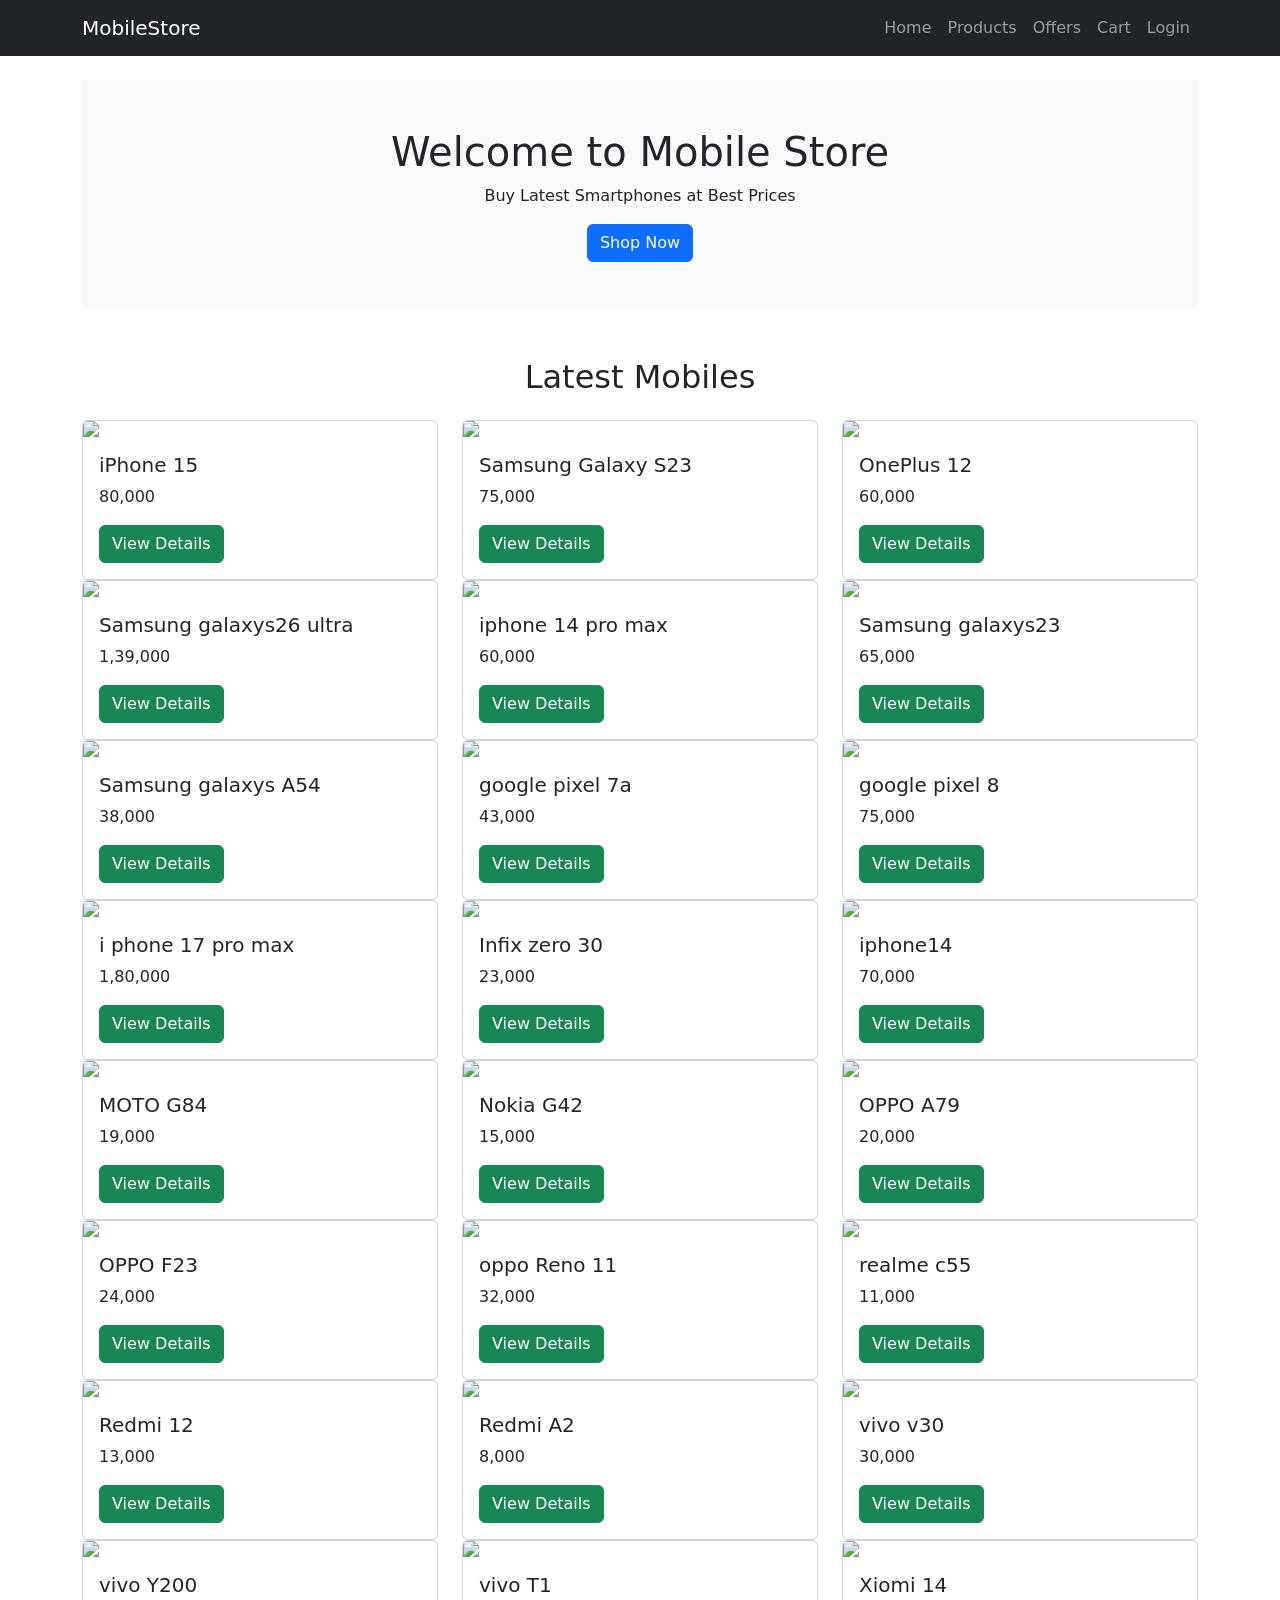
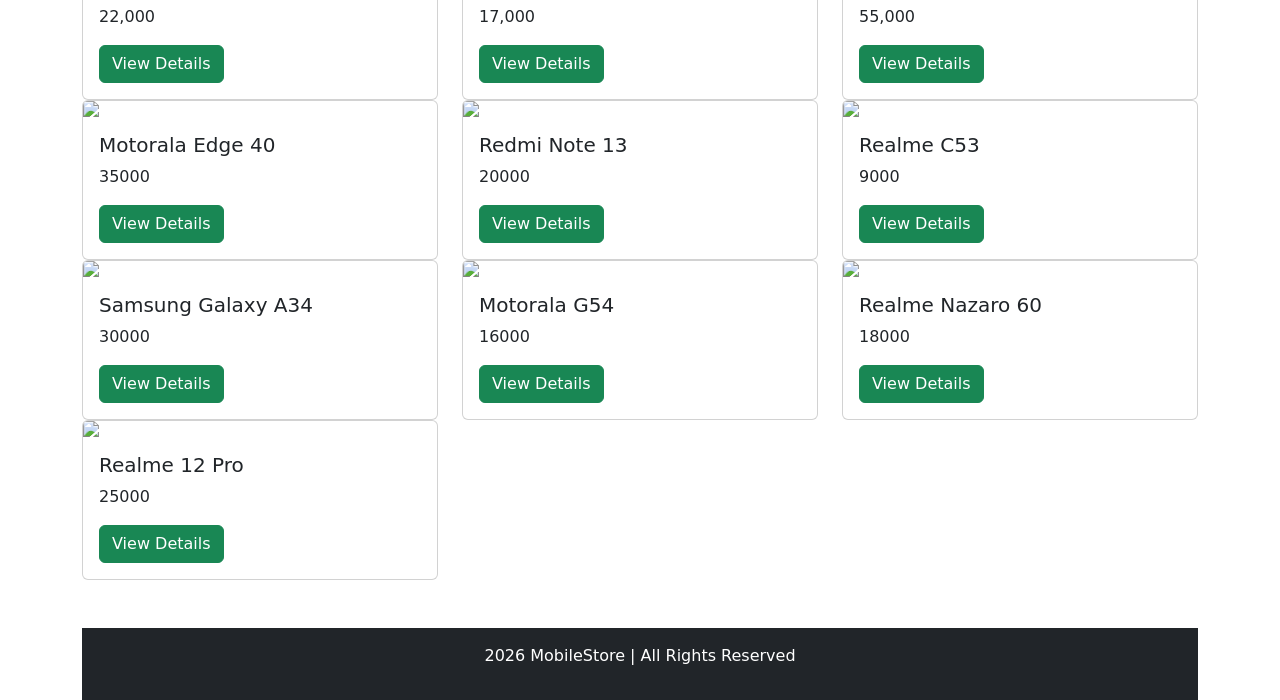
==== index.html @ e8ac7e26 "Add files via upload" ====
<!DOCTYPE html>
<html lang="en">
<head>
<meta charset="UTF-8">
<meta name="viewport" content="width=device-width, initial-scale=1">

<title>Mobile Store</title>

<link href="https://cdn.jsdelivr.net/npm/bootstrap@5.3.2/dist/css/bootstrap.min.css" rel="stylesheet">
<link rel="stylesheet" href="css/style.css">

</head>

<body>

<!-- Navbar -->

<nav class="navbar navbar-expand-lg navbar-dark bg-dark">
<div class="container">

<a class="navbar-brand" href="index.html">MobileStore</a>

<button class="navbar-toggler" data-bs-toggle="collapse" data-bs-target="#menu">
<span class="navbar-toggler-icon"></span>
</button>

<div class="collapse navbar-collapse" id="menu">

<ul class="navbar-nav ms-auto">

<li class="nav-item">
<a class="nav-link" href="index.html">Home</a>
</li>

<li class="nav-item">
<a class="nav-link" href="products.html">Products</a>
</li>

<li class="nav-item">
<a class="nav-link" href="offer.html">Offers</a>
</li>

<li class="nav-item">
<a class="nav-link" href="cart.html">Cart</a>
</li>

<li class="nav-item">
<a class="nav-link" href="login.html">Login</a>
</li>

</ul>

</div>
</div>
</nav>

<!-- Banner -->

<div class="container mt-4">

<div class="p-5 bg-light text-center">

<section class="hero">
<h1>Welcome to Mobile Store</h1>
<p>Buy Latest Smartphones at Best Prices</p>

<a href="products.html" class="btn btn-primary">
Shop Now
</a>
</section>

</div>

</div>

<!-- Products -->

<div class="container mt-5">

<h2 class="text-center mb-4">Latest Mobiles</h2>

<div class="row">

<div class="col-md-4">
<div class="card">

<img src="images/iphone15.jpg" class="card-img-top">

<div class="card-body">

<h5>iPhone 15</h5>
<p>80,000</p>

<a href="products.html" class="btn btn-success">
View Details
</a>

</div>
</div>
</div>

<div class="col-md-4">
<div class="card">

<img src="images/samsung 23.jpg" class="card-img-top">

<div class="card-body">

<h5>Samsung Galaxy S23</h5>
<p>75,000</p>

<a href="products.html" class="btn btn-success">
View Details
</a>

</div>
</div>
</div>

<div class="col-md-4">
<div class="card">

<img src="images/one pluse 12.jpg" class="card-img-top">

<div class="card-body">

<h5>OnePlus 12</h5>
<p>60,000</p>

<a href="products.html" class="btn btn-success">
View Details
</a>

</div>
</div>
</div>

<div class="col-md-4">
<div class="card">

<img src="images/s26 ultra.jpg" class="card-img-top">

<div class="card-body">

<h5>Samsung galaxys26 ultra</h5>
<p>1,39,000</p>

<a href="products.html" class="btn btn-success">
View Details
</a>

</div>
</div>
</div>

<div class="col-md-4">
<div class="card">

<img src="images/iphone 14 max.jpg" class="card-img-top">

<div class="card-body">

<h5>iphone 14 pro max</h5>
<p>60,000</p>

<a href="products.html" class="btn btn-success">
View Details
</a>

</div>
</div>
</div>

<div class="col-md-4">
<div class="card">

<img src="images/samsung 23.jpg" class="card-img-top">

<div class="card-body">

<h5>Samsung galaxys23 </h5>
<p>65,000</p>

<a href="products.html" class="btn btn-success">
View Details
</a>

</div>
</div>
</div>

<div class="col-md-4">
<div class="card">

<img src="images/Samsung galaxy A54.jpg" class="card-img-top">

<div class="card-body">

<h5>Samsung galaxys A54 </h5>
<p>38,000</p>

<a href="products.html" class="btn btn-success">
View Details
</a>

</div>
</div>
</div>

<div class="col-md-4">
<div class="card">

<img src="images/google pixel 7a.jpg" class="card-img-top">

<div class="card-body">

<h5>google pixel 7a </h5>
<p>43,000</p>

<a href="products.html" class="btn btn-success">
View Details
</a>

</div>
</div>
</div>

<div class="col-md-4">
<div class="card">

<img src="images/google pixel 8.jpg" class="card-img-top">

<div class="card-body">

<h5>google pixel 8 </h5>
<p>75,000</p>

<a href="products.html" class="btn btn-success">
View Details
</a>

</div>
</div>
</div>

<div class="col-md-4">
<div class="card">

<img src="images/i phone 17 pro max.jpg" class="card-img-top">

<div class="card-body">

<h5>i phone 17 pro max </h5>
<p>1,80,000</p>

<a href="products.html" class="btn btn-success">
View Details
</a>

</div>
</div>
</div>

<div class="col-md-4">
<div class="card">

<img src="images/Infix zero 30.jpg" class="card-img-top">

<div class="card-body">

<h5>Infix zero 30</h5>
<p>23,000</p>

<a href="products.html" class="btn btn-success">
View Details
</a>

</div>
</div>
</div>

<div class="col-md-4">
<div class="card">

<img src="images/iphone14.jpg" class="card-img-top">

<div class="card-body">

<h5> iphone14 </h5>
<p>70,000</p>

<a href="products.html" class="btn btn-success">
View Details
</a>

</div>
</div>
</div>

<div class="col-md-4">
<div class="card">

<img src="images/MOTO G84.jpg" class="card-img-top">

<div class="card-body">

<h5>MOTO G84</h5>
<p>19,000</p>

<a href="products.html" class="btn btn-success">
View Details
</a>

</div>
</div>
</div>

<div class="col-md-4">
<div class="card">

<img src="images/Nokia G42.jpg" class="card-img-top">

<div class="card-body">

<h5>Nokia G42</h5>
<p>15,000</p>

<a href="products.html" class="btn btn-success">
View Details
</a>

</div>
</div>
</div>

<div class="col-md-4">
<div class="card">

<img src="images/OPPO A79.jpg" class="card-img-top">

<div class="card-body">

<h5>OPPO A79</h5>
<p>20,000</p>

<a href="products.html" class="btn btn-success">
View Details
</a>

</div>
</div>
</div>

<div class="col-md-4">
<div class="card">

<img src="images/OPPO F 23.jpg" class="card-img-top">

<div class="card-body">

<h5>OPPO F23</h5>
<p>24,000</p>

<a href="products.html" class="btn btn-success">
View Details
</a>
</div>
</div>
</div>

<div class="col-md-4">
<div class="card">

<img src="images/oppo Reno 11.jpg" class="card-img-top">

<div class="card-body">

<h5>oppo Reno 11</h5>
<p>32,000</p>

<a href="products.html" class="btn btn-success">
View Details
</a>

</div>
</div>
</div>

<div class="col-md-4">
<div class="card">

<img src="images/realme c55.jpg" class="card-img-top">

<div class="card-body">

<h5>realme c55</h5>
<p>11,000</p>

<a href="products.html" class="btn btn-success">
View Details
</a>

</div>
</div>
</div>

<div class="col-md-4">
<div class="card">

<img src="images/Redmi 12.jpg" class="card-img-top">

<div class="card-body">

<h5>Redmi 12</h5>
<p>13,000</p>

<a href="products.html" class="btn btn-success">
View Details
</a>

</div>
</div>
</div>

<div class="col-md-4">
<div class="card">

<img src="images/redmi A2.jpg" class="card-img-top">

<div class="card-body">

<h5>Redmi A2</h5>
<p>8,000</p>

<a href="products.html" class="btn btn-success">
View Details
</a>

</div>
</div>
</div>

<div class="col-md-4">
<div class="card">

<img src="images/vivo v30.jpg" class="card-img-top">

<div class="card-body">

<h5>vivo v30</h5>
<p>30,000</p>

<a href="products.html" class="btn btn-success">
View Details
</a>

</div>
</div>
</div>

<div class="col-md-4">
<div class="card">

<img src="images/vivo Y200.jpg" class="card-img-top">

<div class="card-body">

<h5>vivo Y200</h5>
<p>22,000</p>

<a href="products.html" class="btn btn-success">
View Details
</a>

</div>
</div>
</div>

<div class="col-md-4">
<div class="card">

<img src="images/vivoT 1.jpg" class="card-img-top">

<div class="card-body">

<h5>vivo T1</h5>
<p>17,000</p>

<a href="products.html" class="btn btn-success">
View Details
</a>

</div>
</div>
</div>

<div class="col-md-4">
<div class="card">

<img src="images/Xiomi 14.jpg" class="card-img-top">

<div class="card-body">

<h5>Xiomi 14</h5>
<p>55,000</p>

<a href="products.html" class="btn btn-success">
View Details
</a>

</div>
</div>
</div>

<div class="col-md-4">
<div class="card">

<img src="images/Motorala Edge 40.jpg" class="card-img-top">

<div class="card-body">

<h5>Motorala Edge 40 </h5>
<p>35000</p>

<a href="products.html" class="btn btn-success">
View Details
</a>

</div>
</div>
</div>

<div class="col-md-4">
<div class="card">

<img src="images/Redmi Note 13.jpg "class="card-img-top">

<div class="card-body">

<h5>Redmi Note 13 </h5>
<p>20000</p>

<a href="products.html" class="btn btn-success">
View Details
</a>

</div>
</div>
</div>
<div class="col-md-4">
<div class="card">

<img src="images/Realme C 53.jpg "class="card-img-top">

<div class="card-body">

<h5>Realme C53 </h5>
<p>9000</p>

<a href="products.html" class="btn btn-success">
View Details
</a>

</div>
</div>
</div>

<div class="col-md-4">
<div class="card">

<img src="images/samsung galaxy A34.jpg "class="card-img-top">

<div class="card-body">

<h5>Samsung Galaxy A34 </h5>
<p>30000</p>

<a href="products.html" class="btn btn-success">
View Details
</a>

</div>
</div>
</div>

<div class="col-md-4">
<div class="card">

<img src="images/Moto G 54.jpg"class="card-img-top">

<div class="card-body">

<h5>Motorala G54 </h5>
<p>16000</p>

<a href="products.html" class="btn btn-success">
View Details
</a>

</div>
</div>
</div>

<div class="col-md-4">
<div class="card">

<img src="images/Realme Nazaro.jpg "class="card-img-top">

<div class="card-body">

<h5>Realme Nazaro 60 </h5>
<p>18000</p>

<a href="products.html" class="btn btn-success">
View Details
</a>

</div>
</div>
</div>

<div class="col-md-4">
<div class="card">

<img src="images/Realme 12 Pro.jpg"class="card-img-top">

<div class="card-body">

<h5>Realme 12 Pro </h5>
<p>25000</p>

<a href="products.html" class="btn btn-success">
View Details
</a>

</div>
</div>
</div>


</div>

<!-- Footer -->

<footer class="bg-dark text-white text-center p-3 mt-5">

<p> 2026 MobileStore | All Rights Reserved</p>

</footer>

<script src="https://cdn.jsdelivr.net/npm/bootstrap@5.3.2/dist/js/bootstrap.bundle.min.js"></script>

</body>
</html>
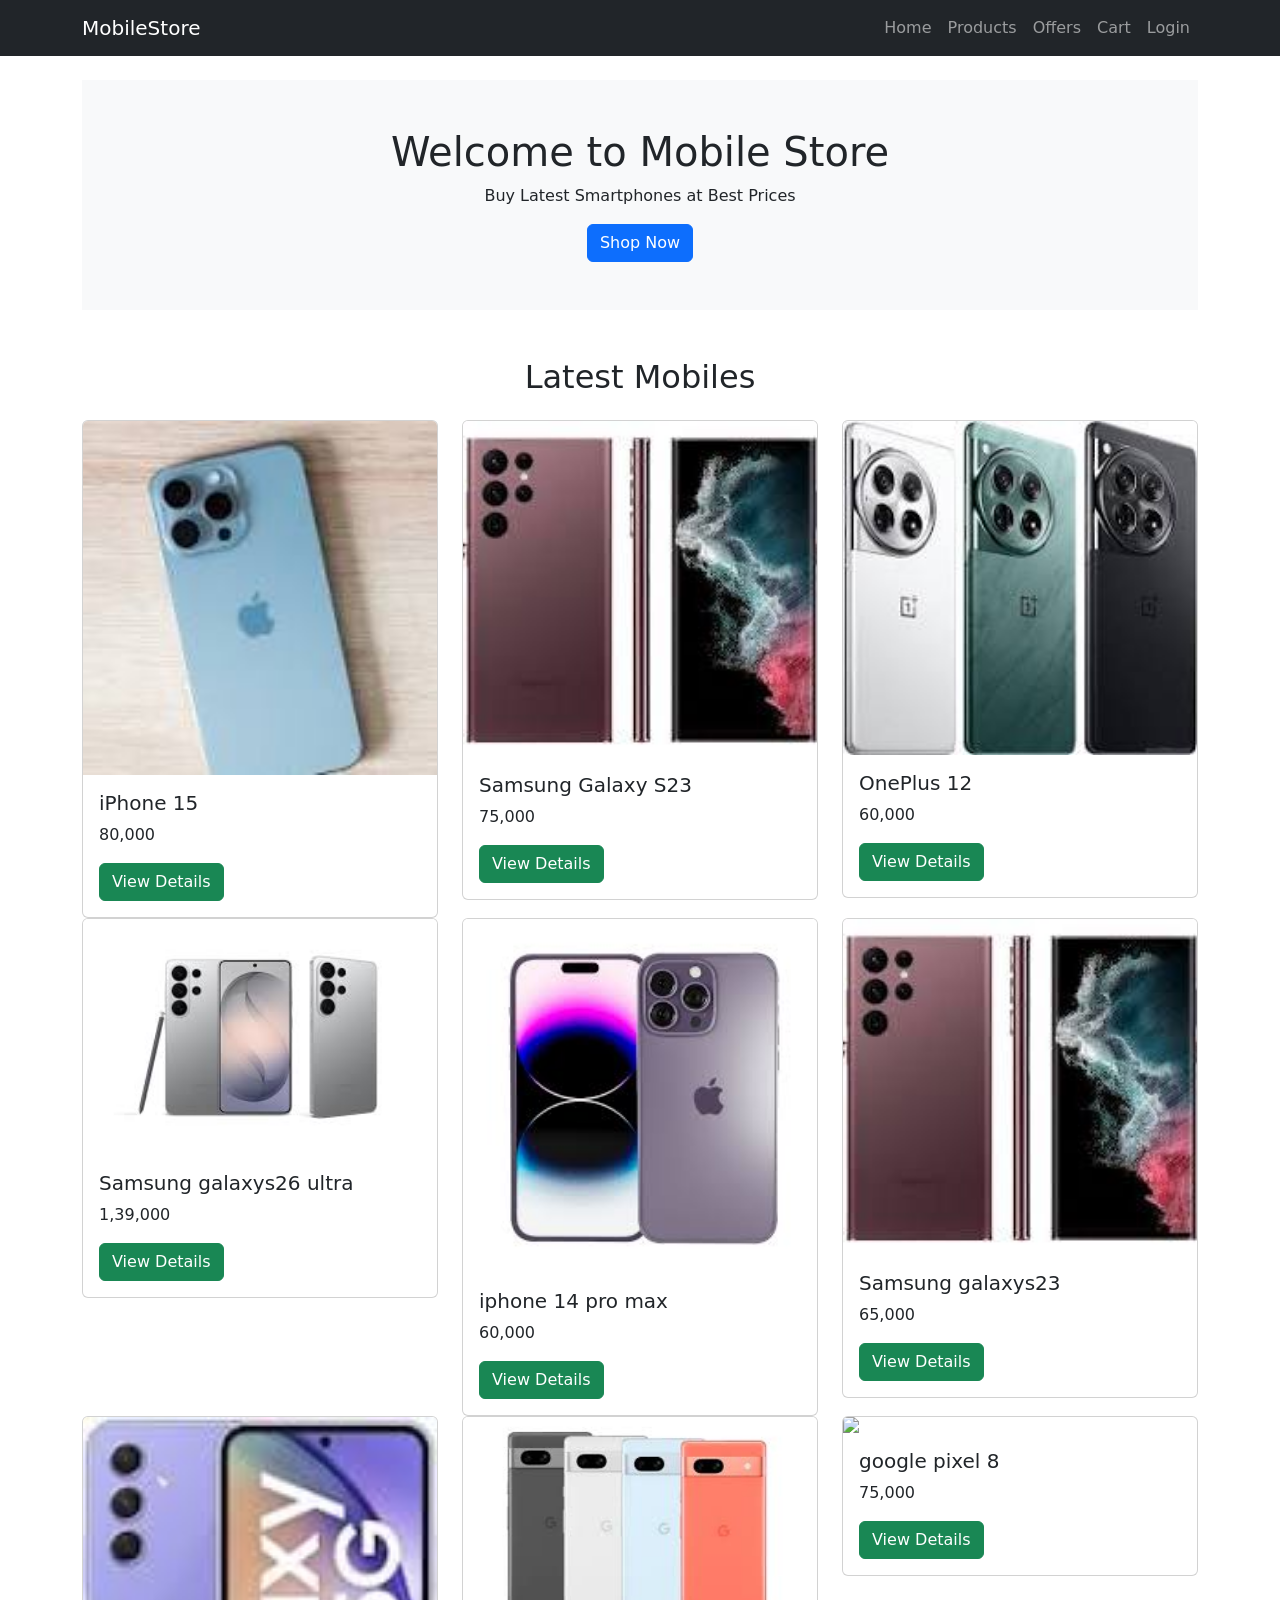
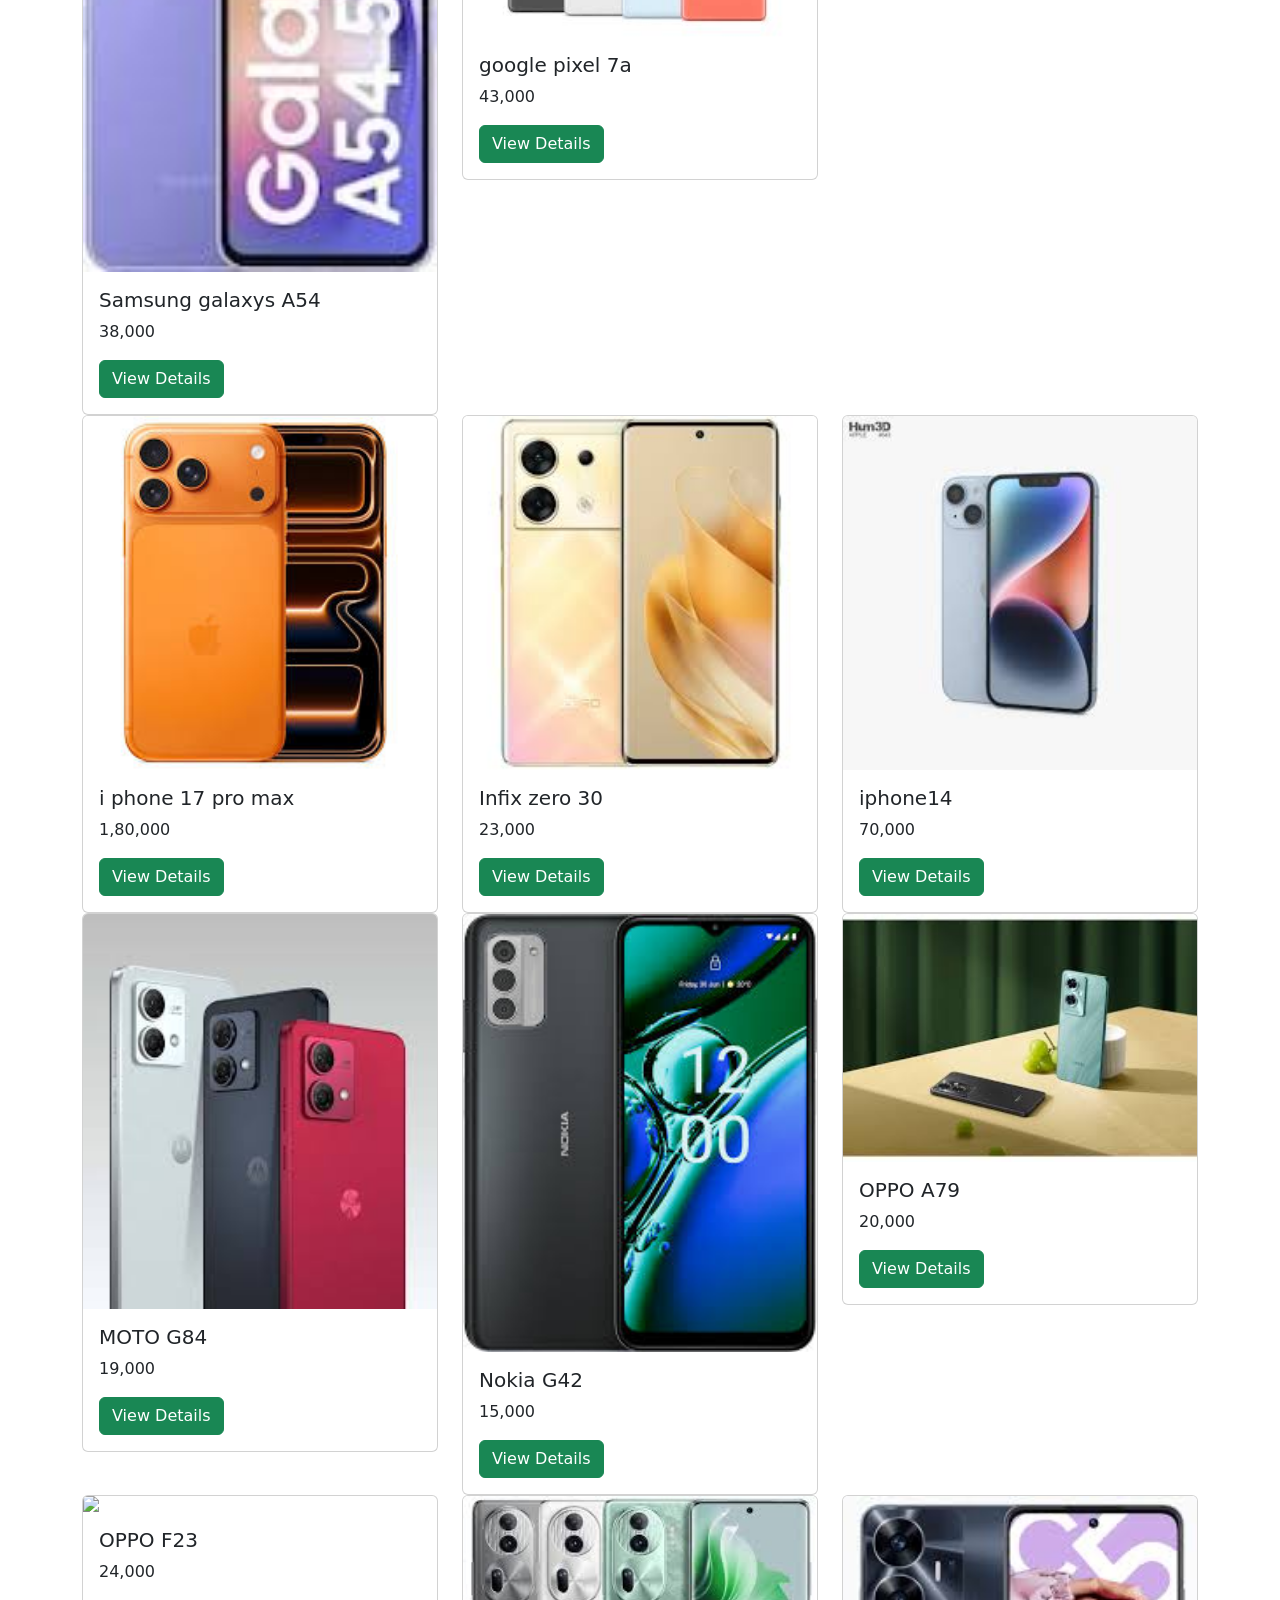
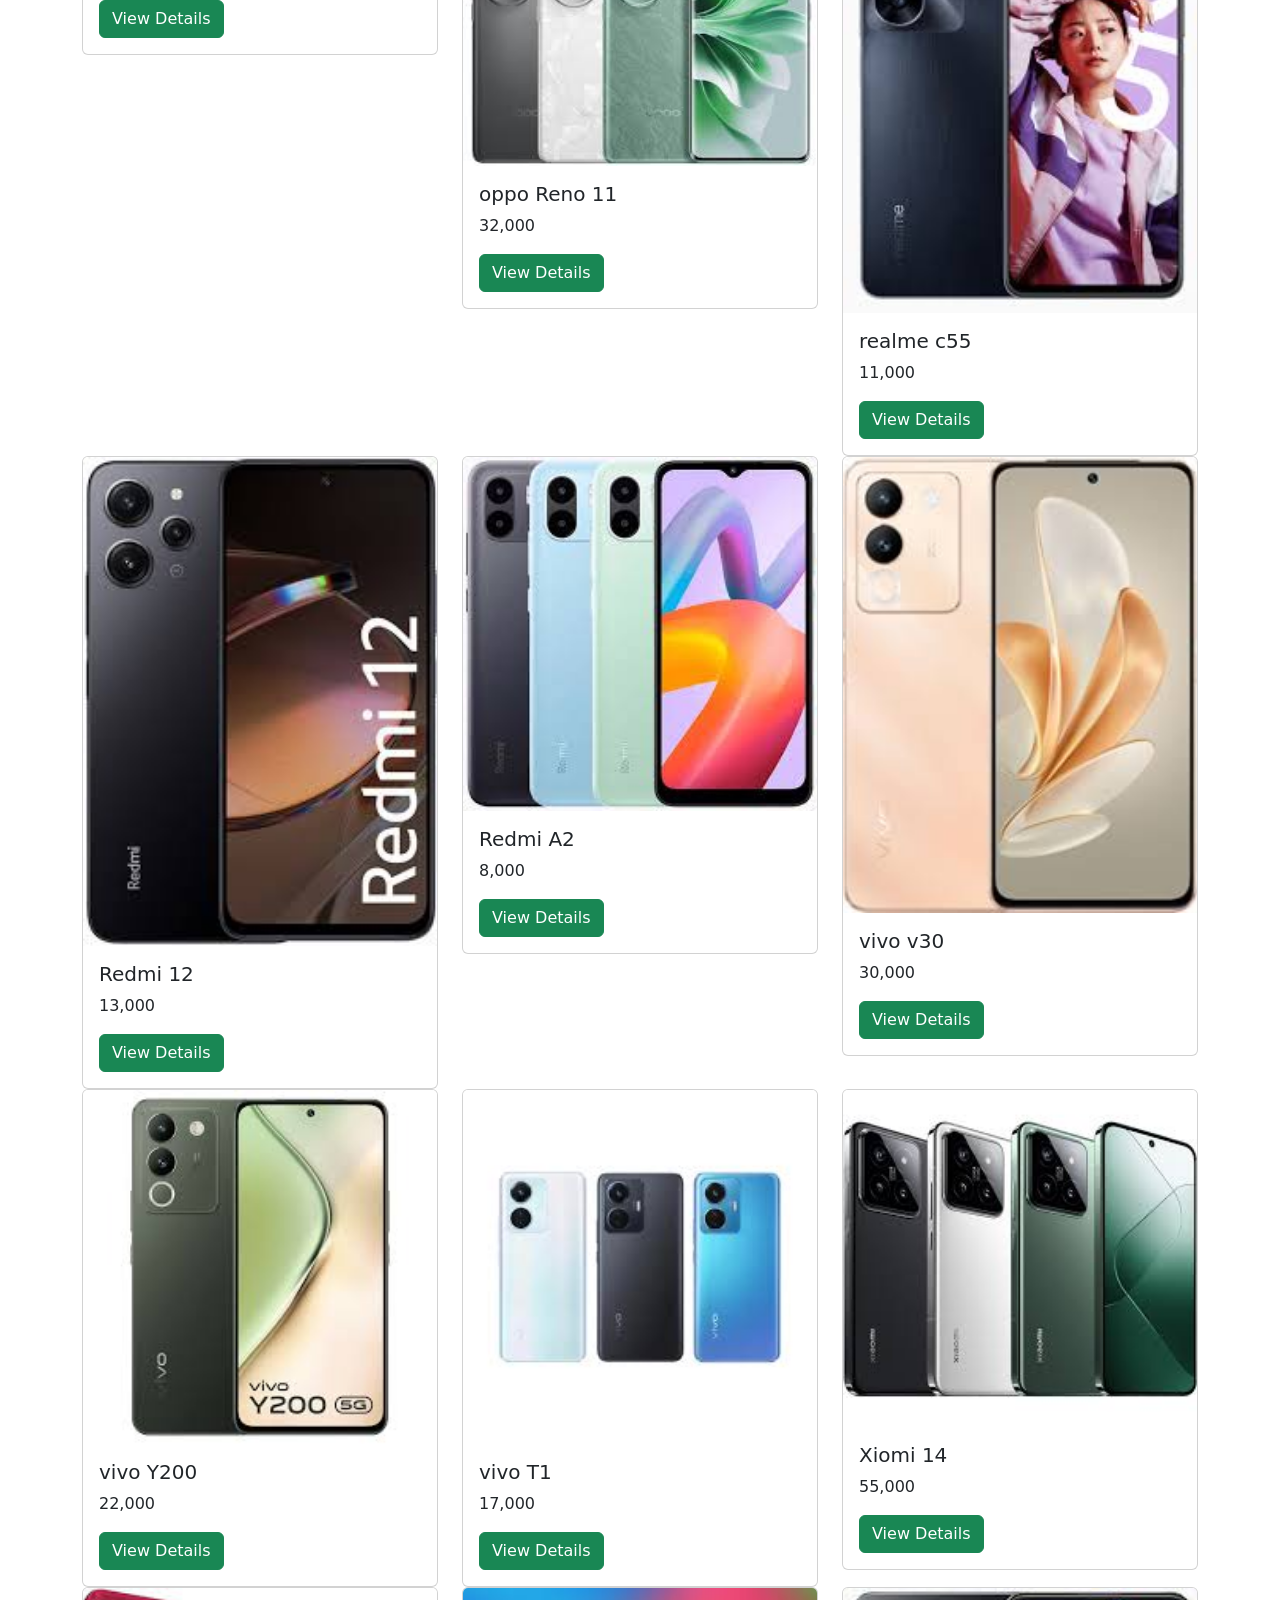
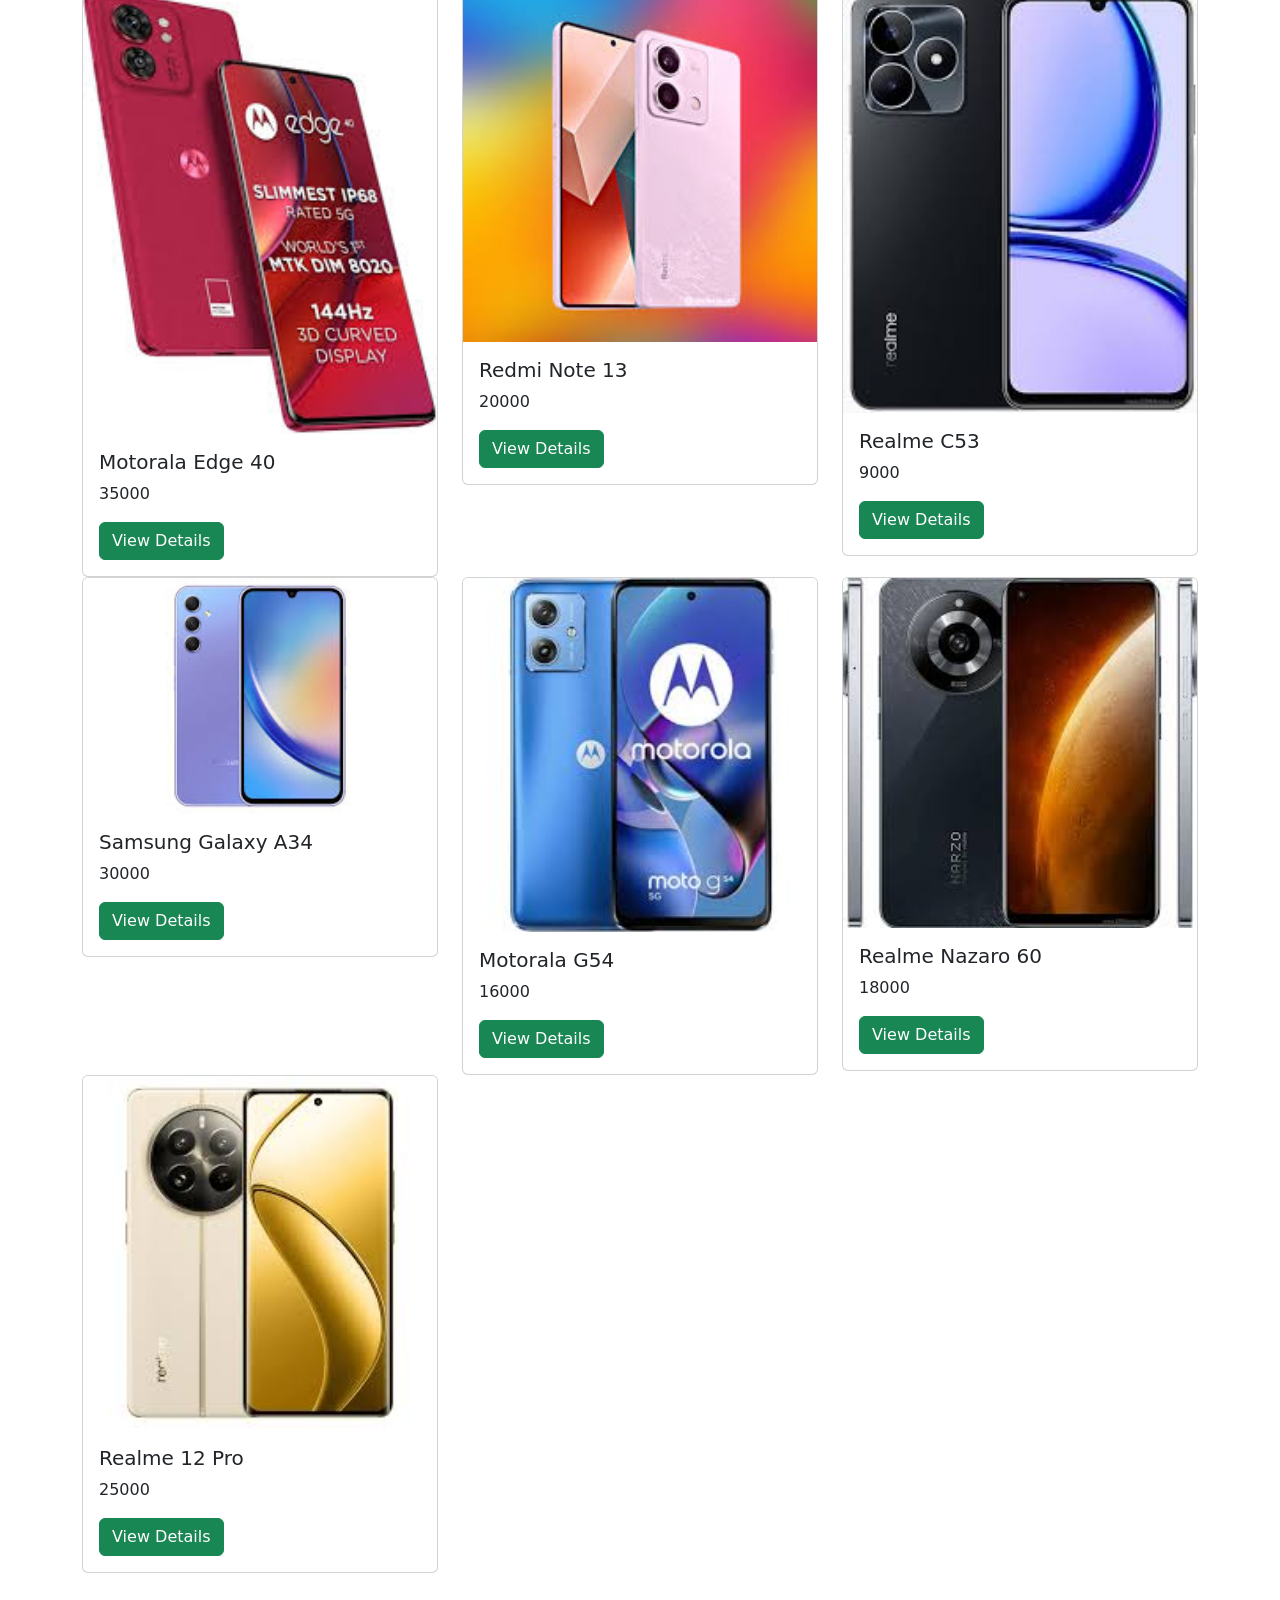
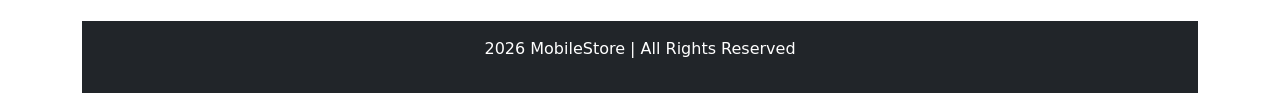
==== commit 295b2cb9: "Update index.html" ====
--- a/index.html
+++ b/index.html
@@ -228,7 +228,7 @@
 <div class="col-md-4">
 <div class="card">
 
-<img src="images/google pixel 8.jpg" class="card-img-top">
+<img src="images/google-pixel-8.jpg" class="card-img-top">
 
 <div class="card-body">
 
@@ -651,4 +651,5 @@
 <script src="https://cdn.jsdelivr.net/npm/bootstrap@5.3.2/dist/js/bootstrap.bundle.min.js"></script>
 
 </body>
-</html>+
+</html>
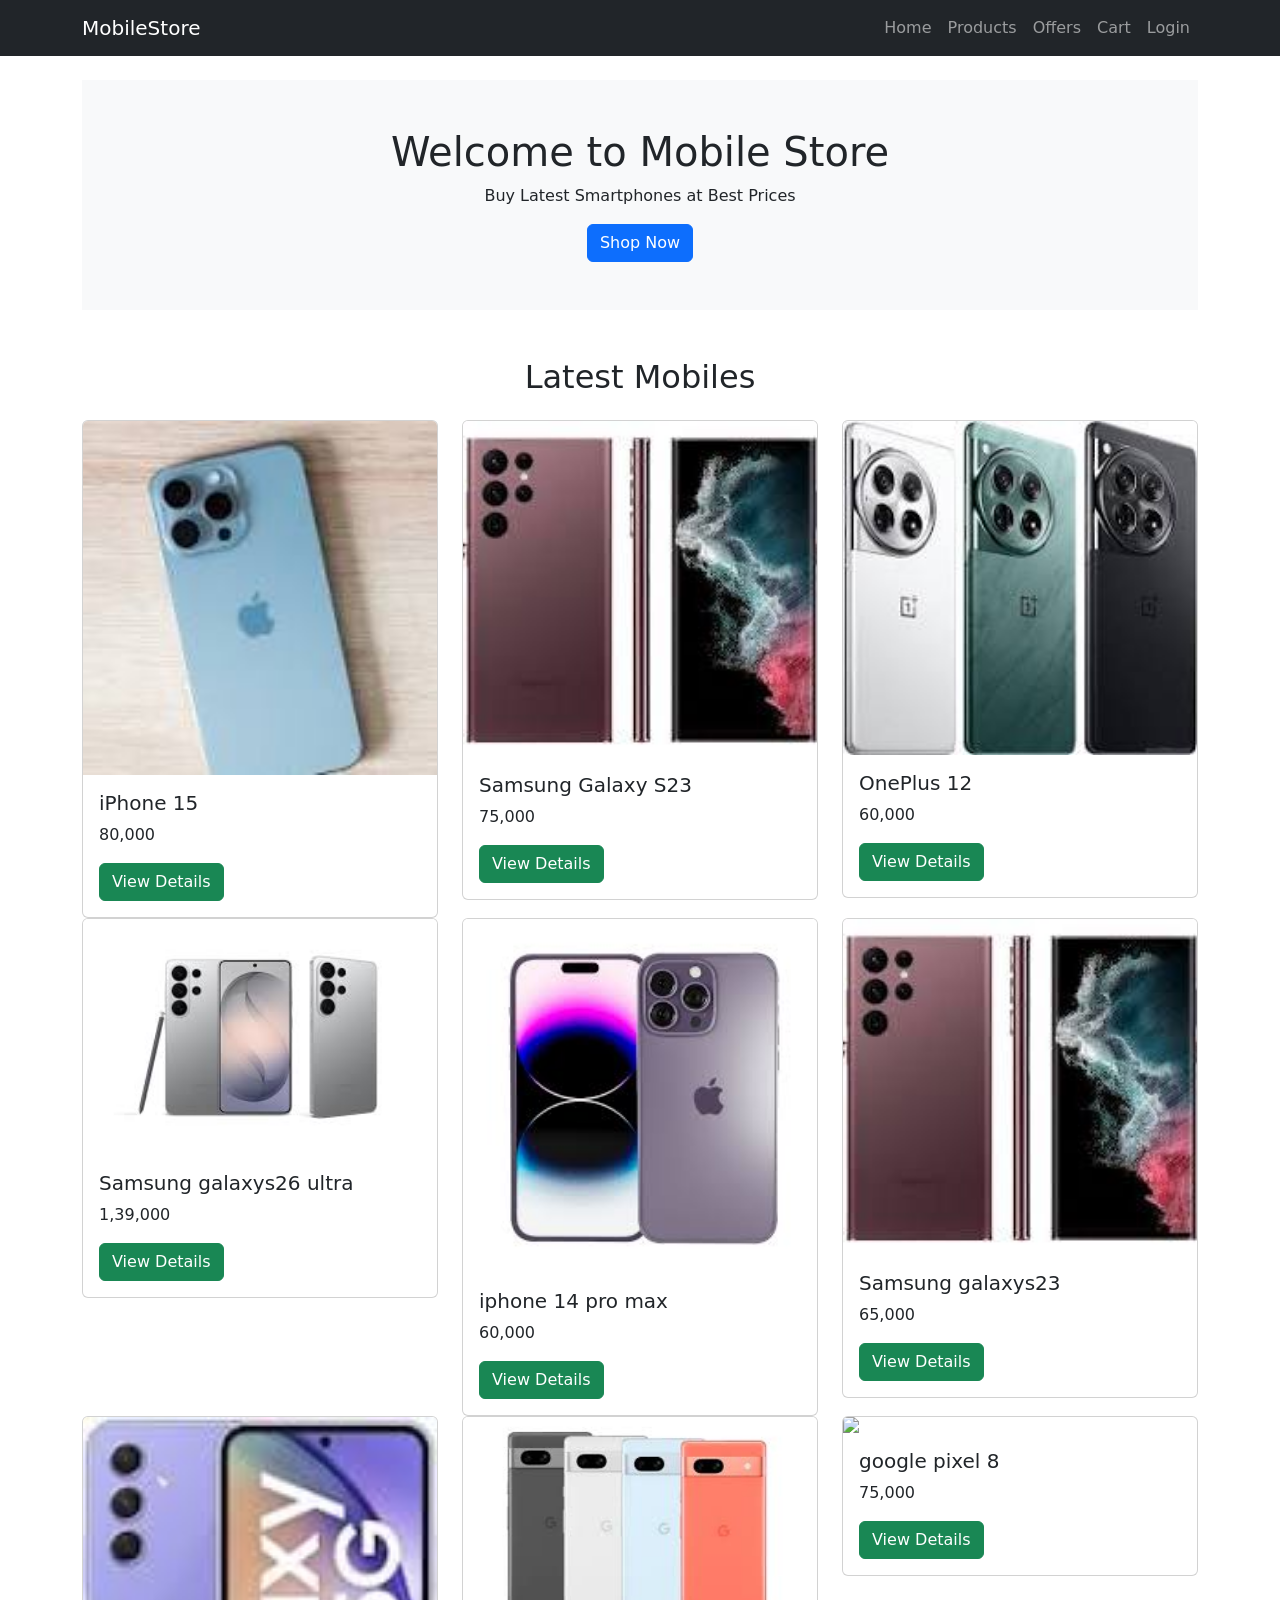
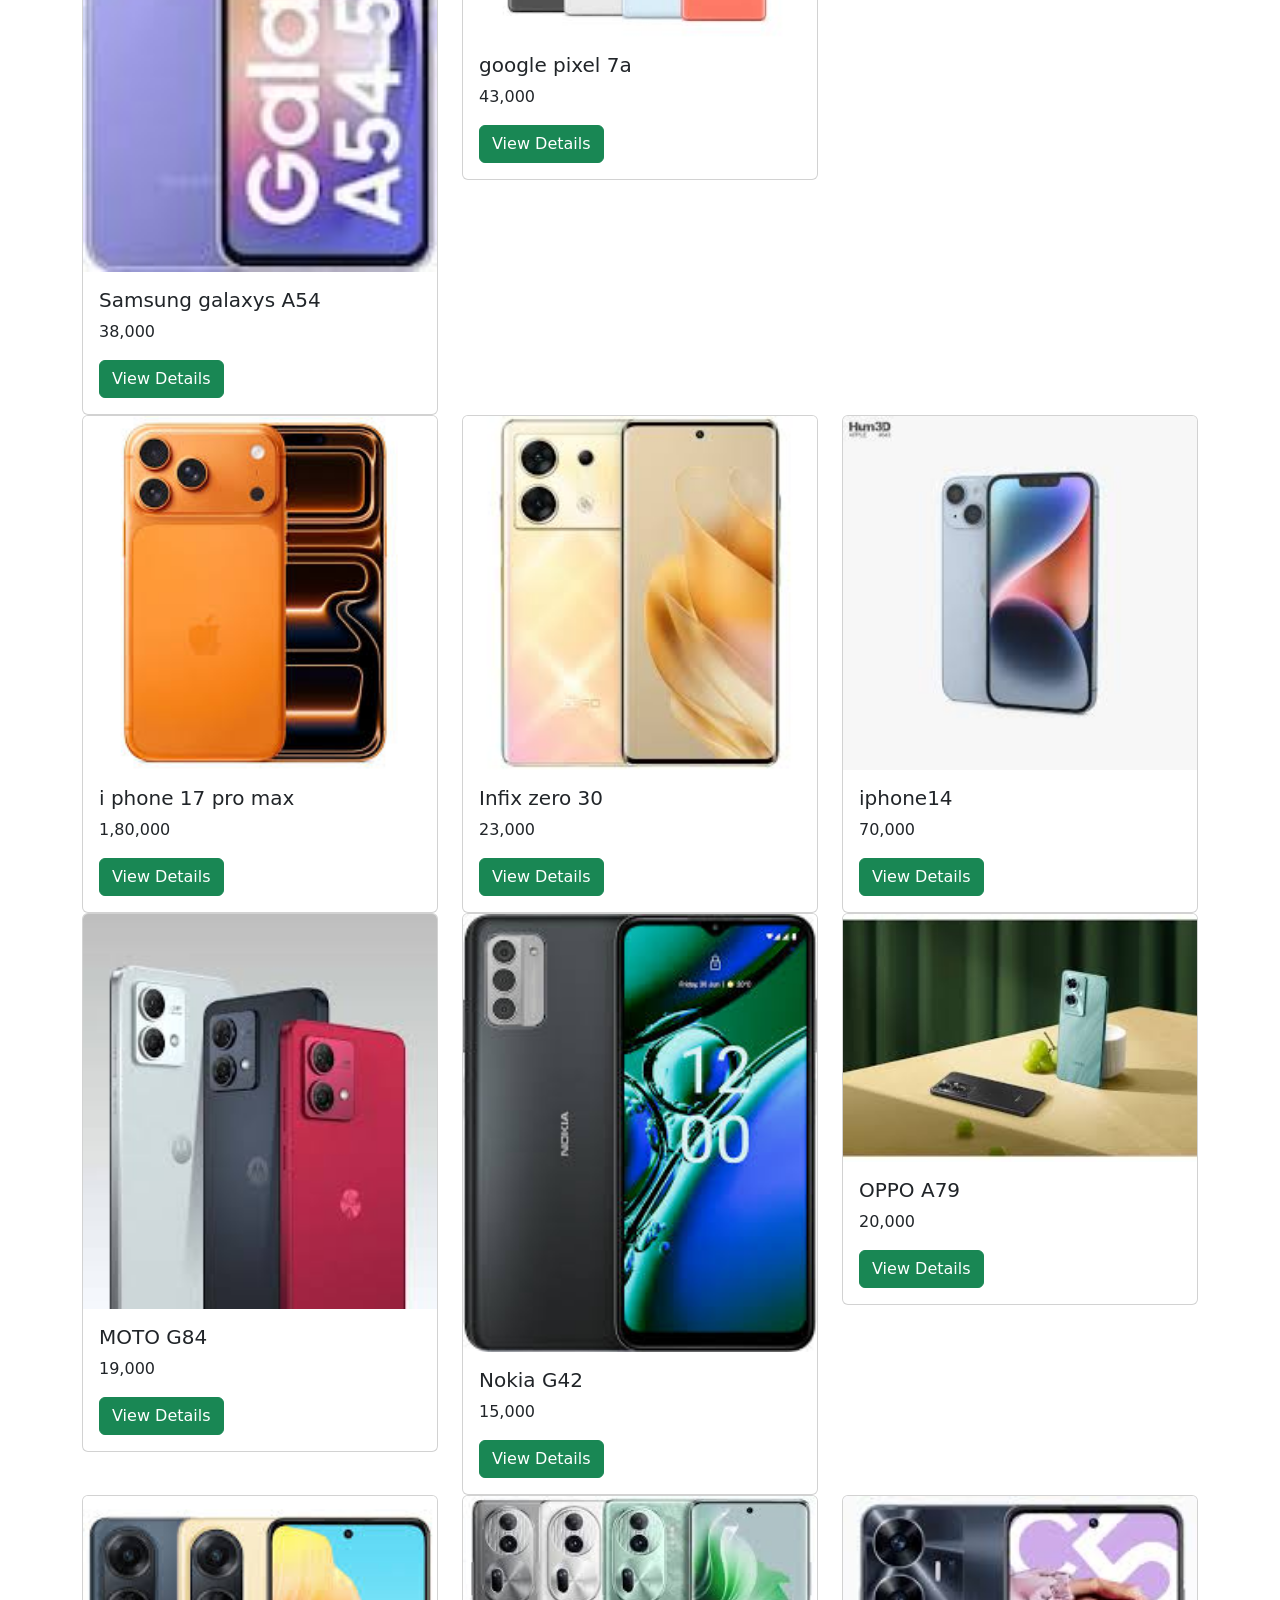
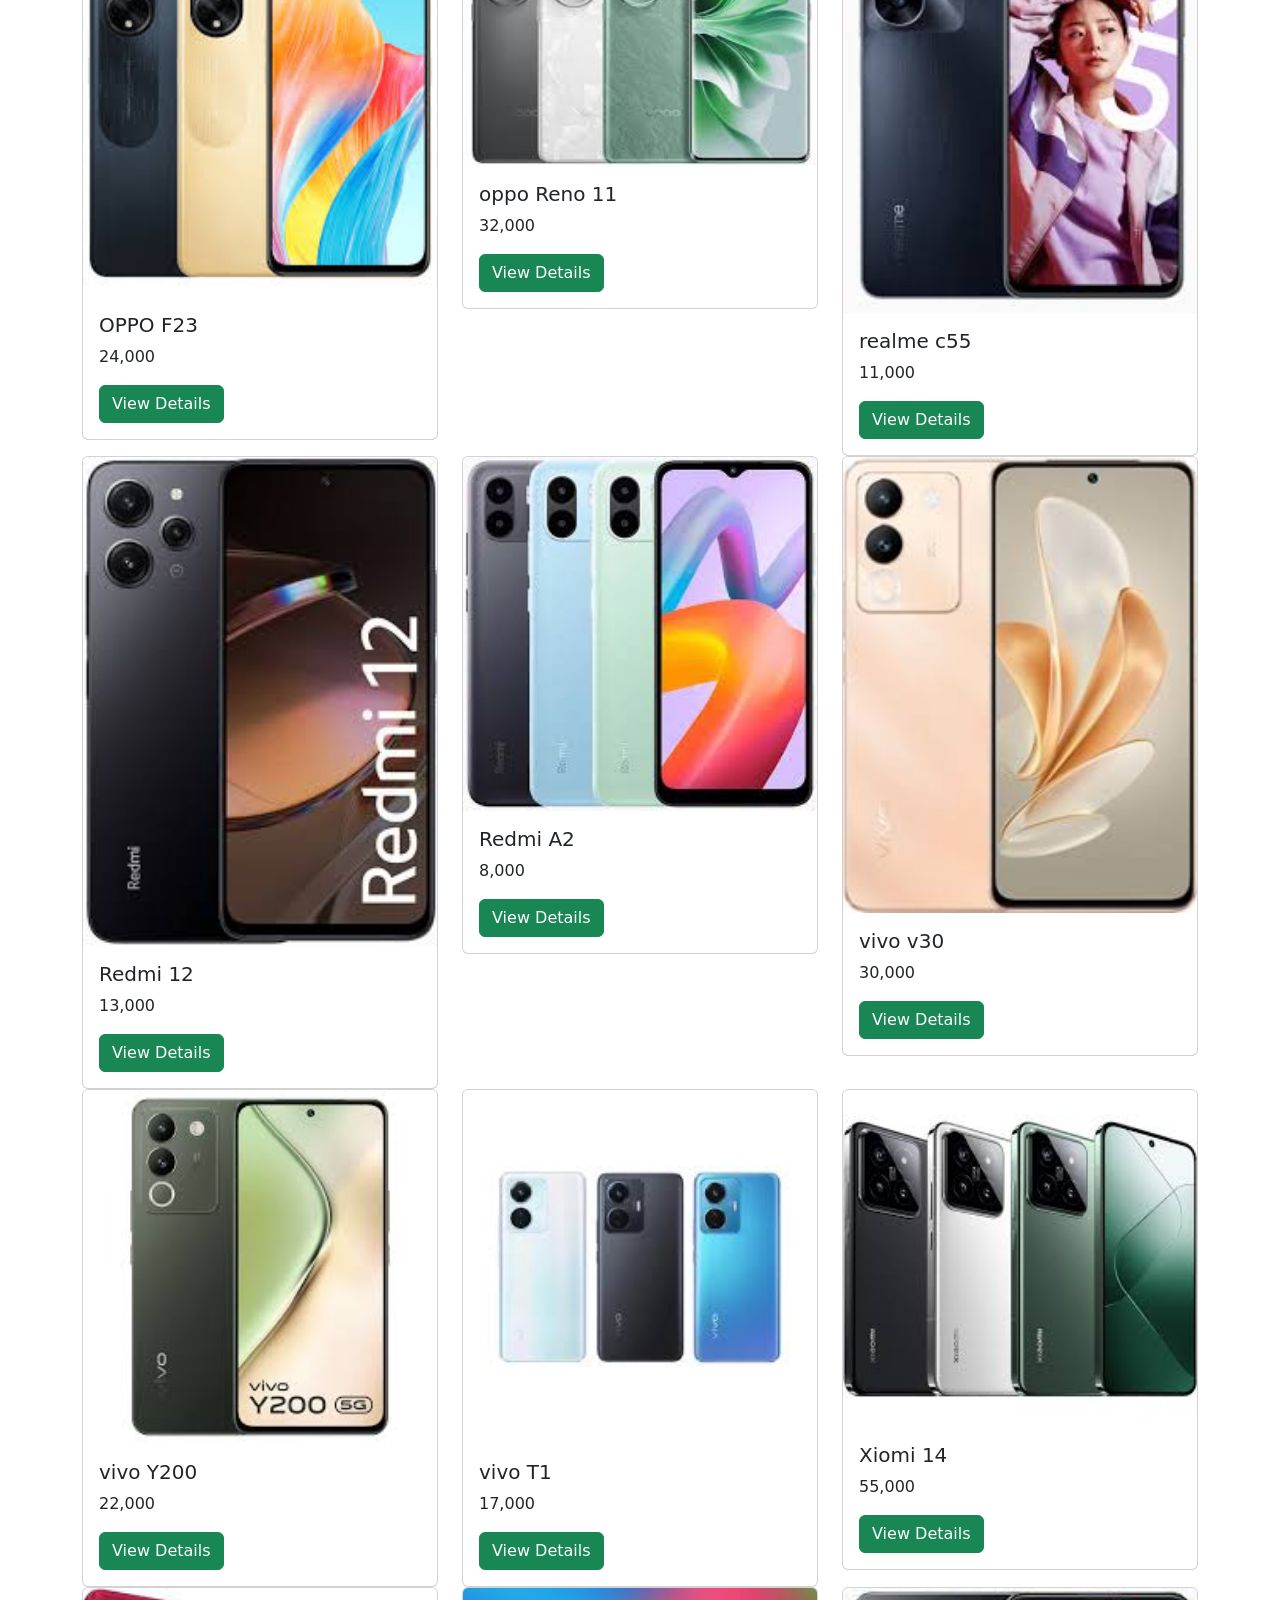
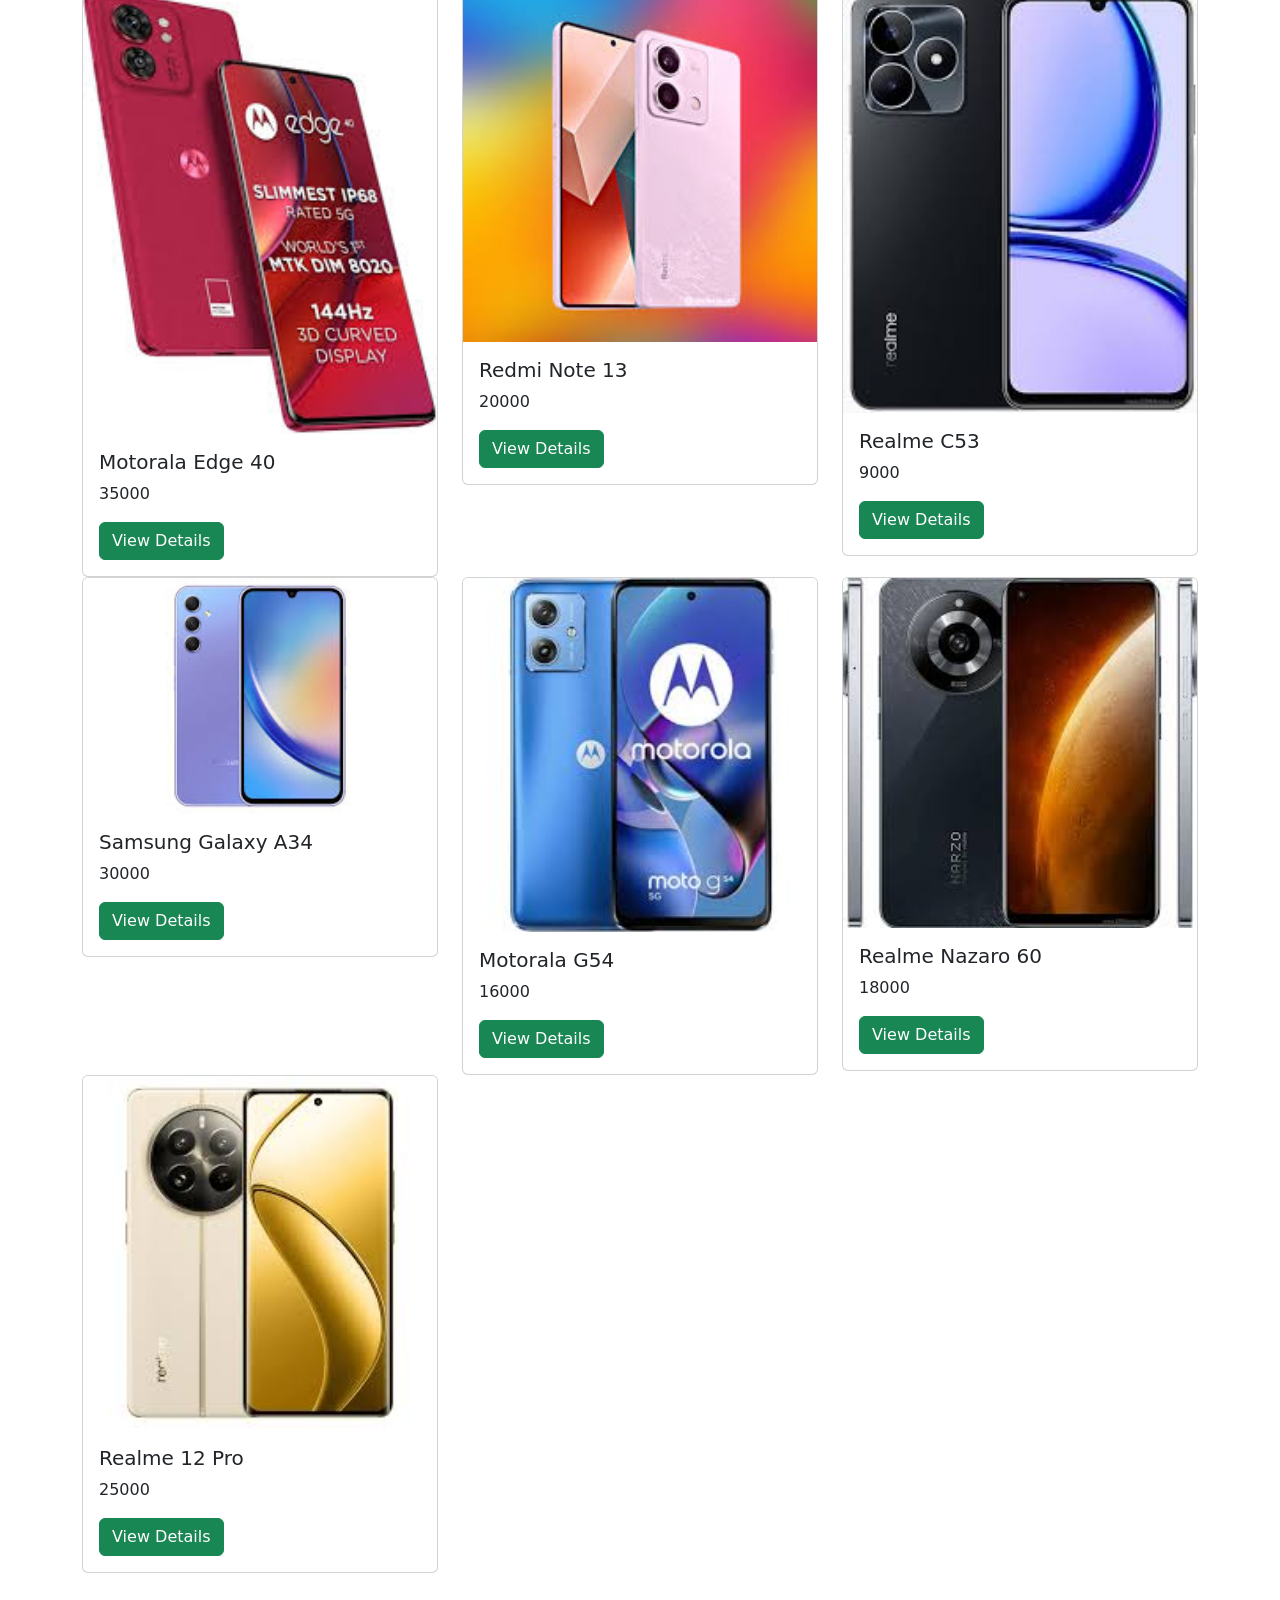
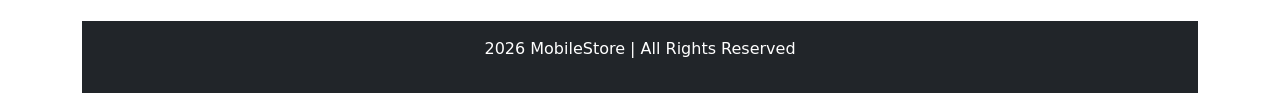
==== commit b958eec4: "Update index.html" ====
--- a/index.html
+++ b/index.html
@@ -228,7 +228,7 @@
 <div class="col-md-4">
 <div class="card">
 
-<img src="images/google-pixel-8.jpg" class="card-img-top">
+<img src="images/google pixel 8.jpg" class="card-img-top">
 
 <div class="card-body">
 
@@ -653,3 +653,4 @@
 </body>
 
 </html>
+
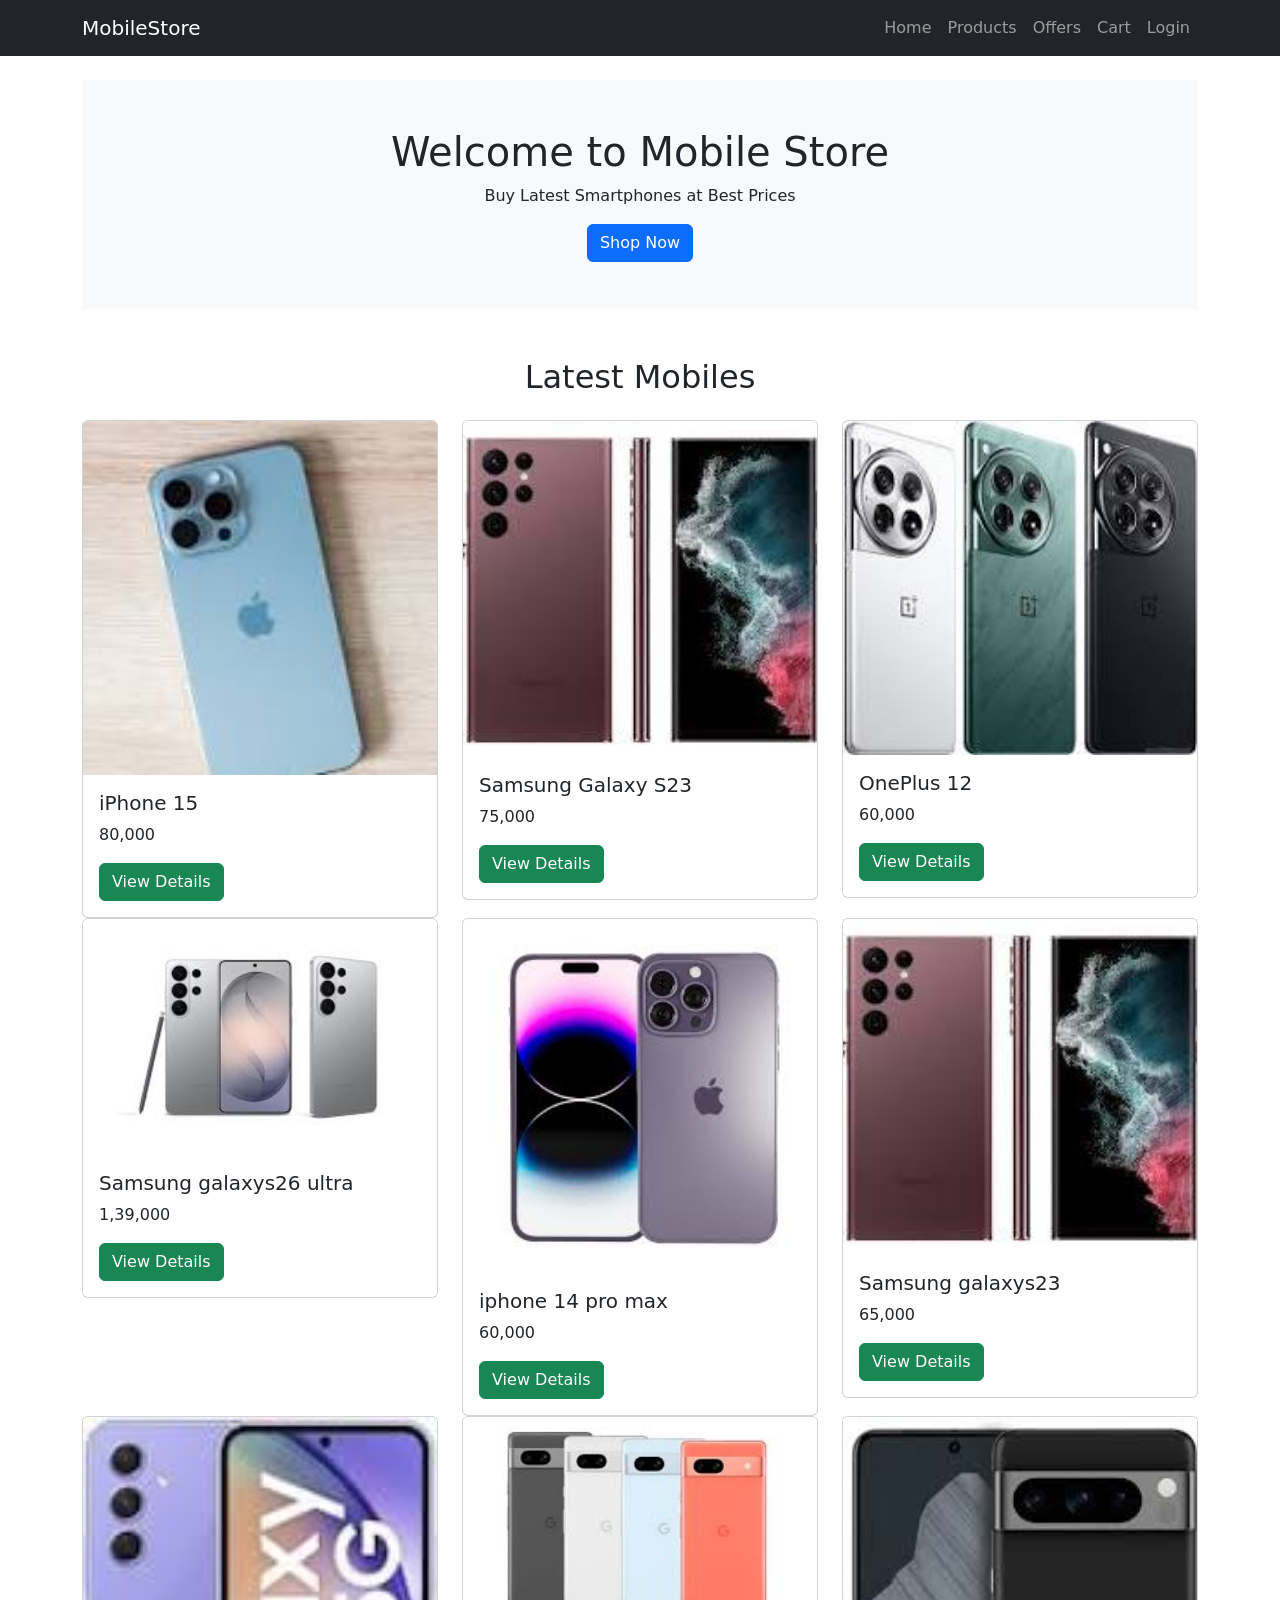
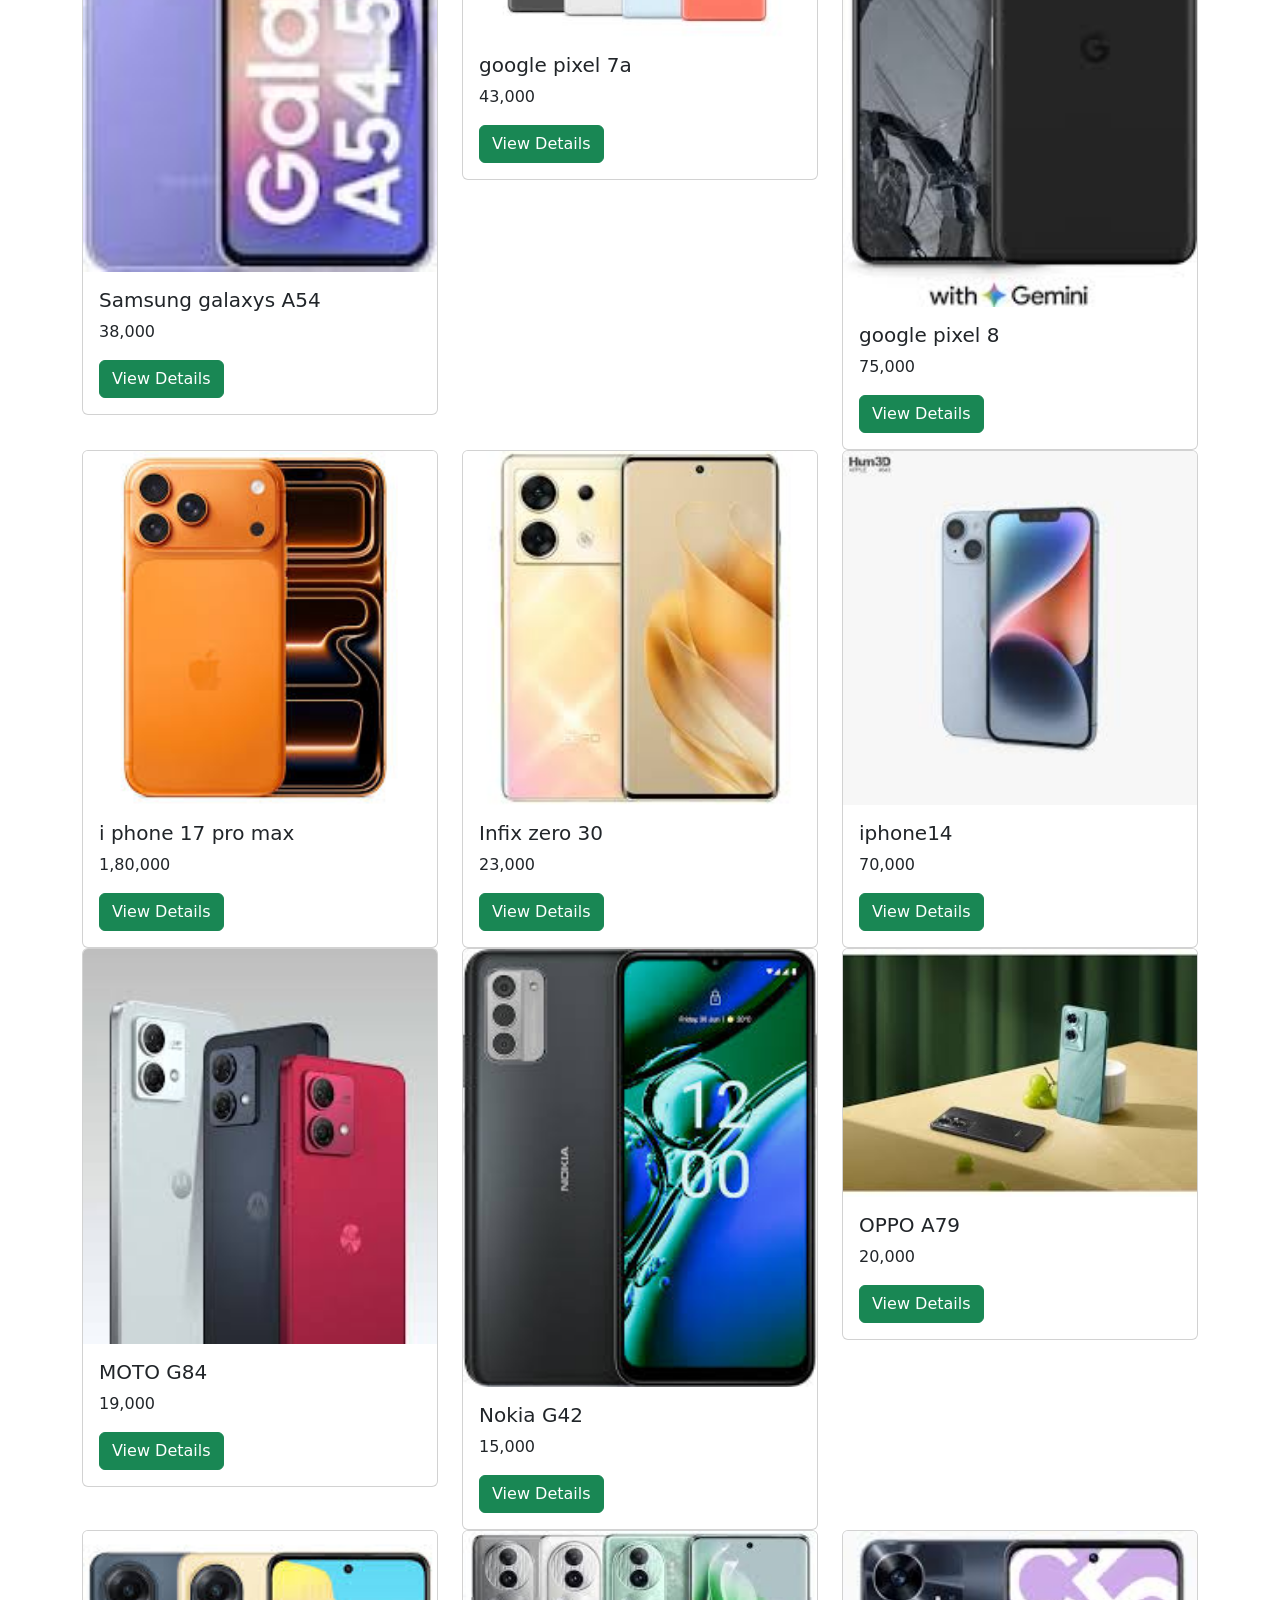
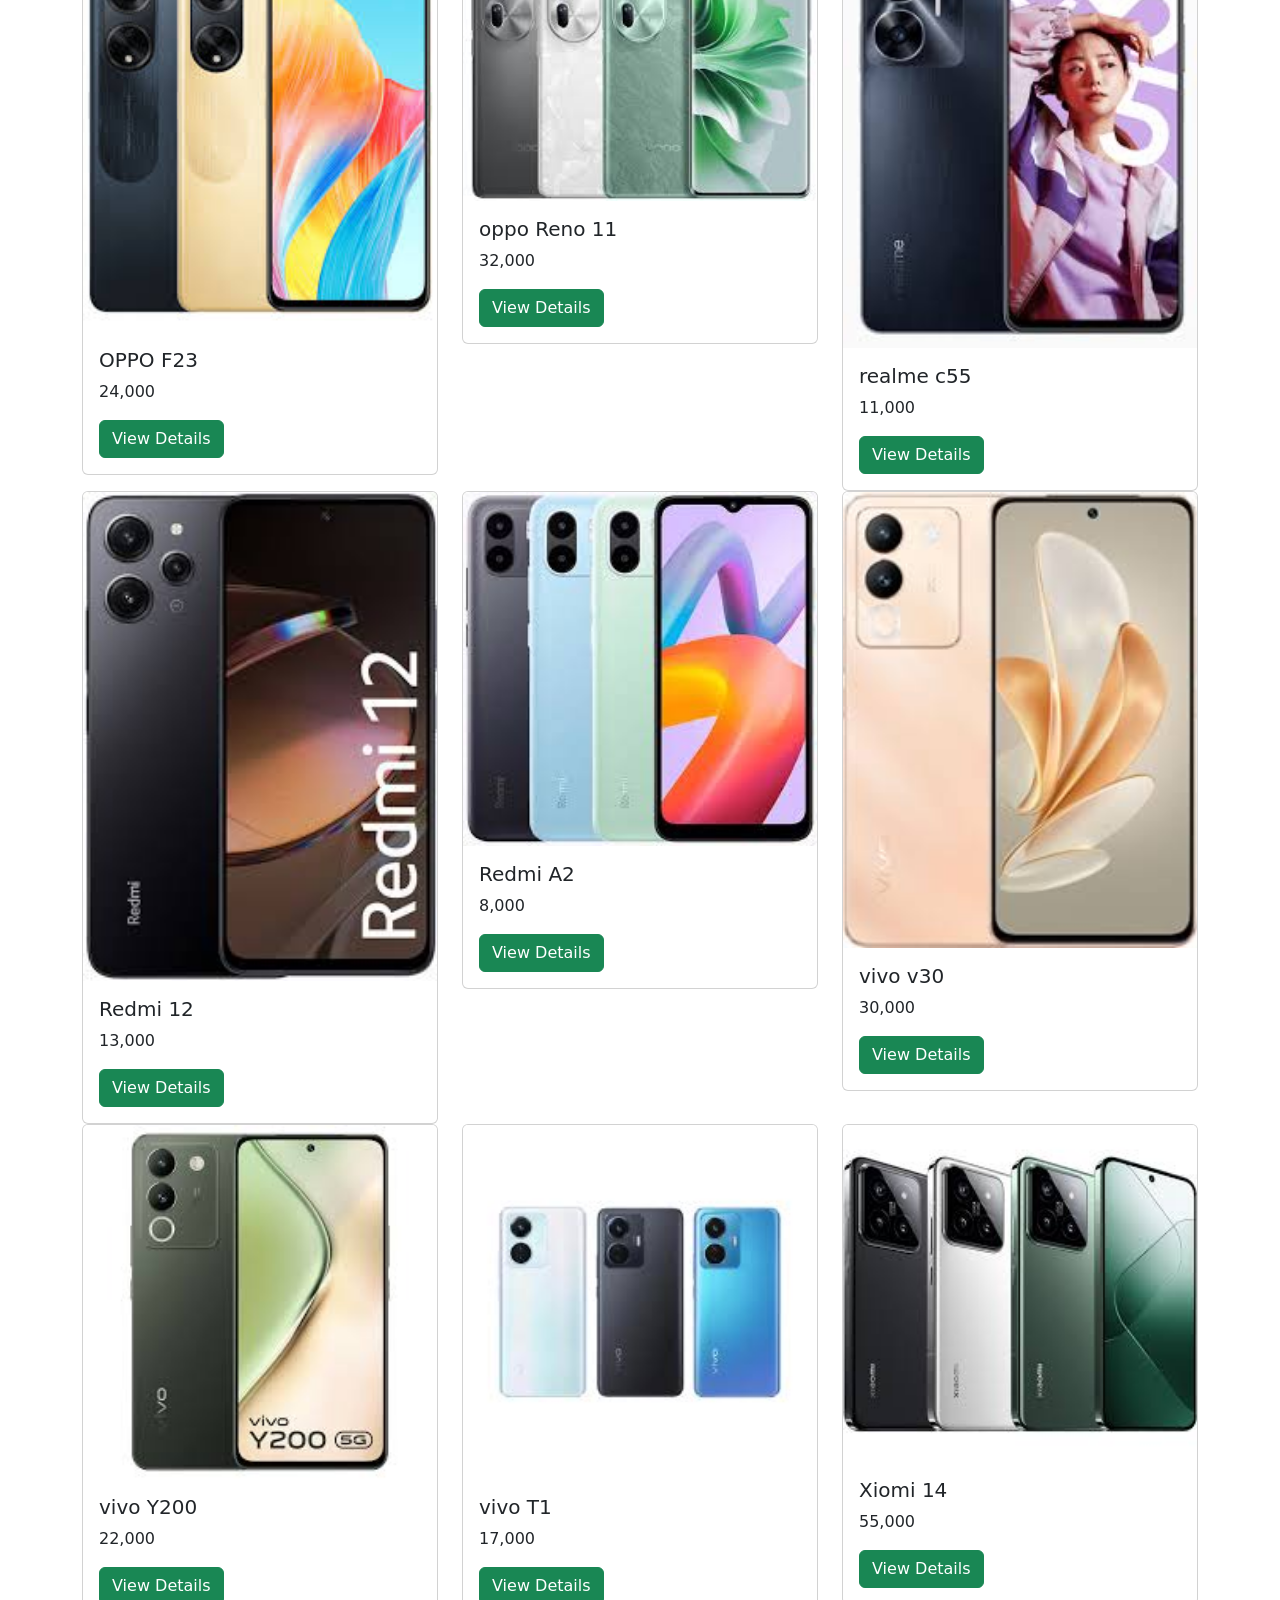
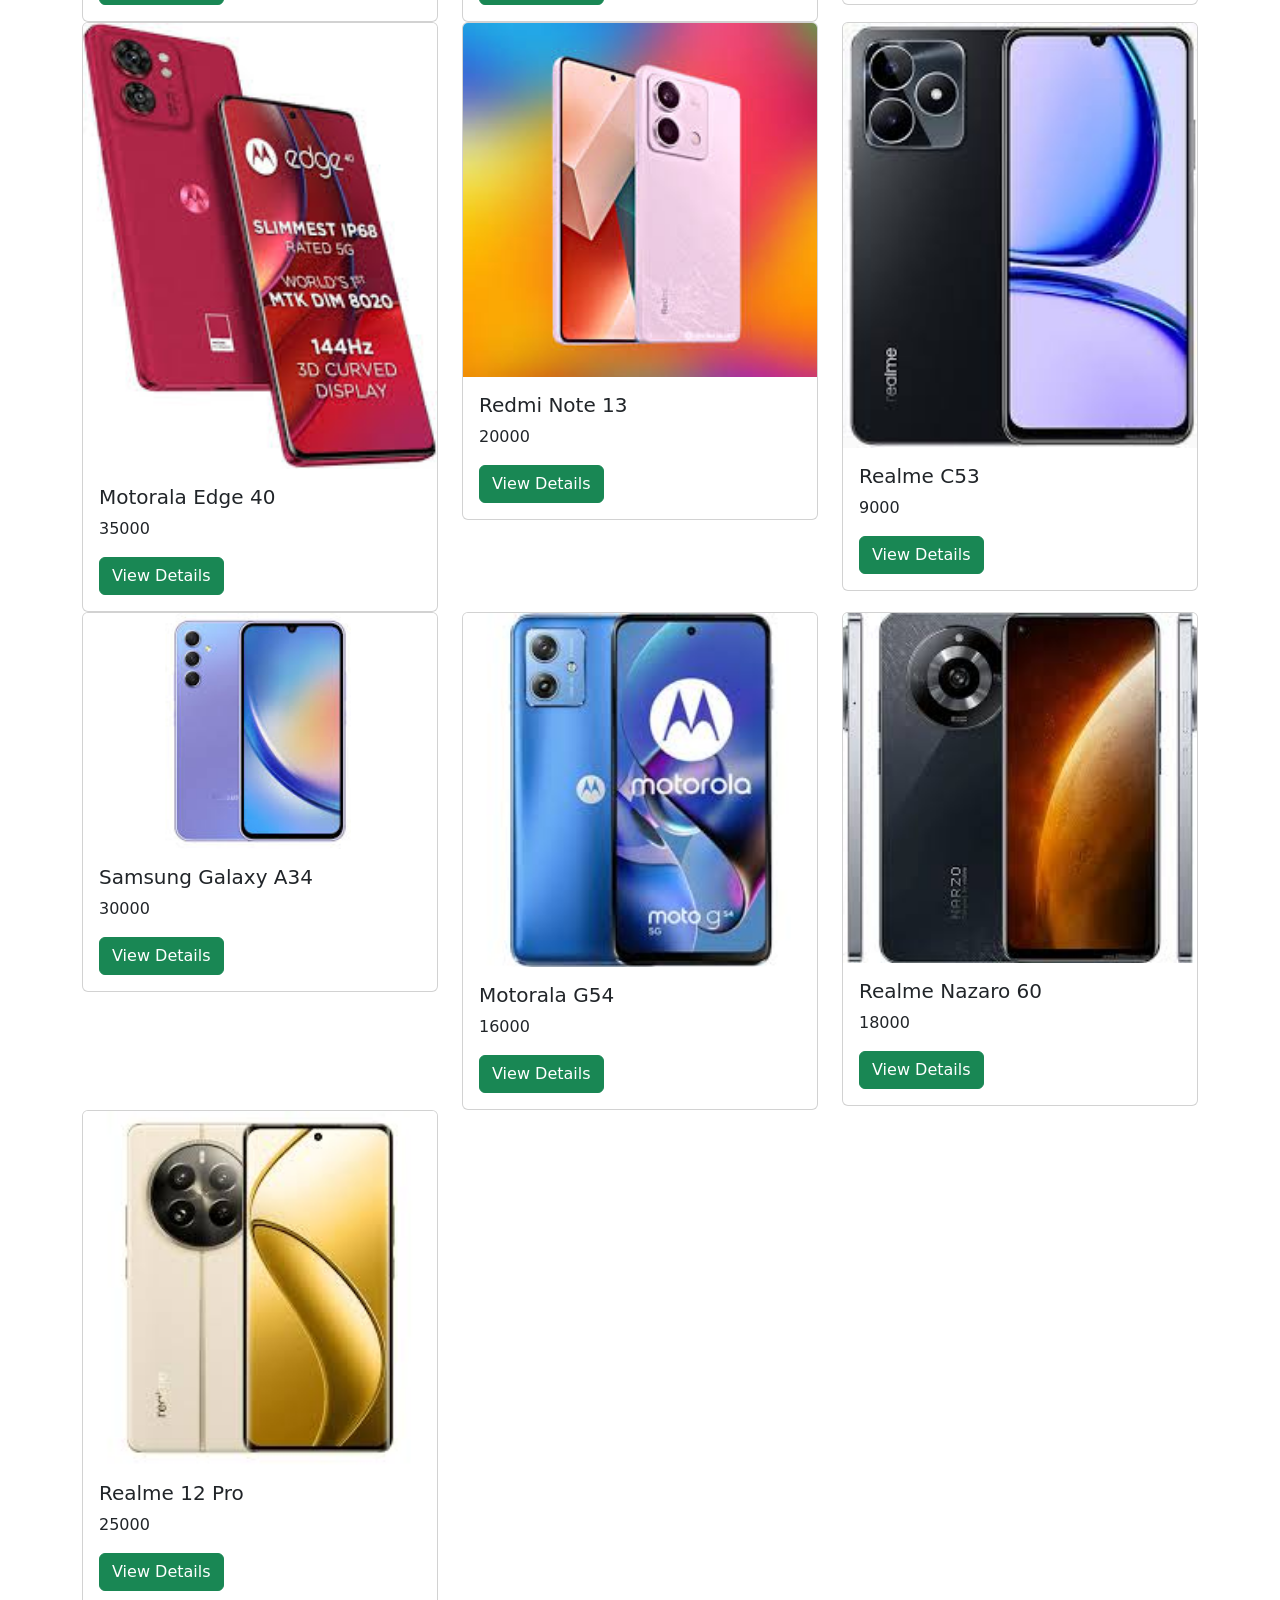
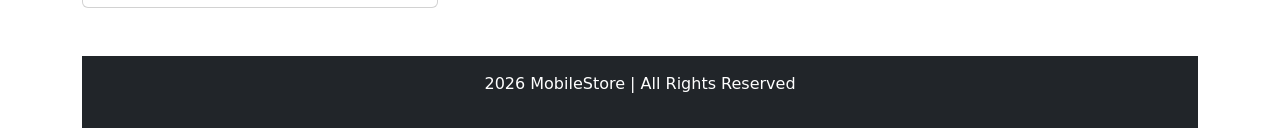
==== commit 19431335: "Update index.html" ====
--- a/index.html
+++ b/index.html
@@ -228,7 +228,7 @@
 <div class="col-md-4">
 <div class="card">
 
-<img src="images/google pixel 8.jpg" class="card-img-top">
+<img src="images/Google pixel 8.jpg" class="card-img-top">
 
 <div class="card-body">
 
@@ -654,3 +654,4 @@
 
 </html>
 
+
